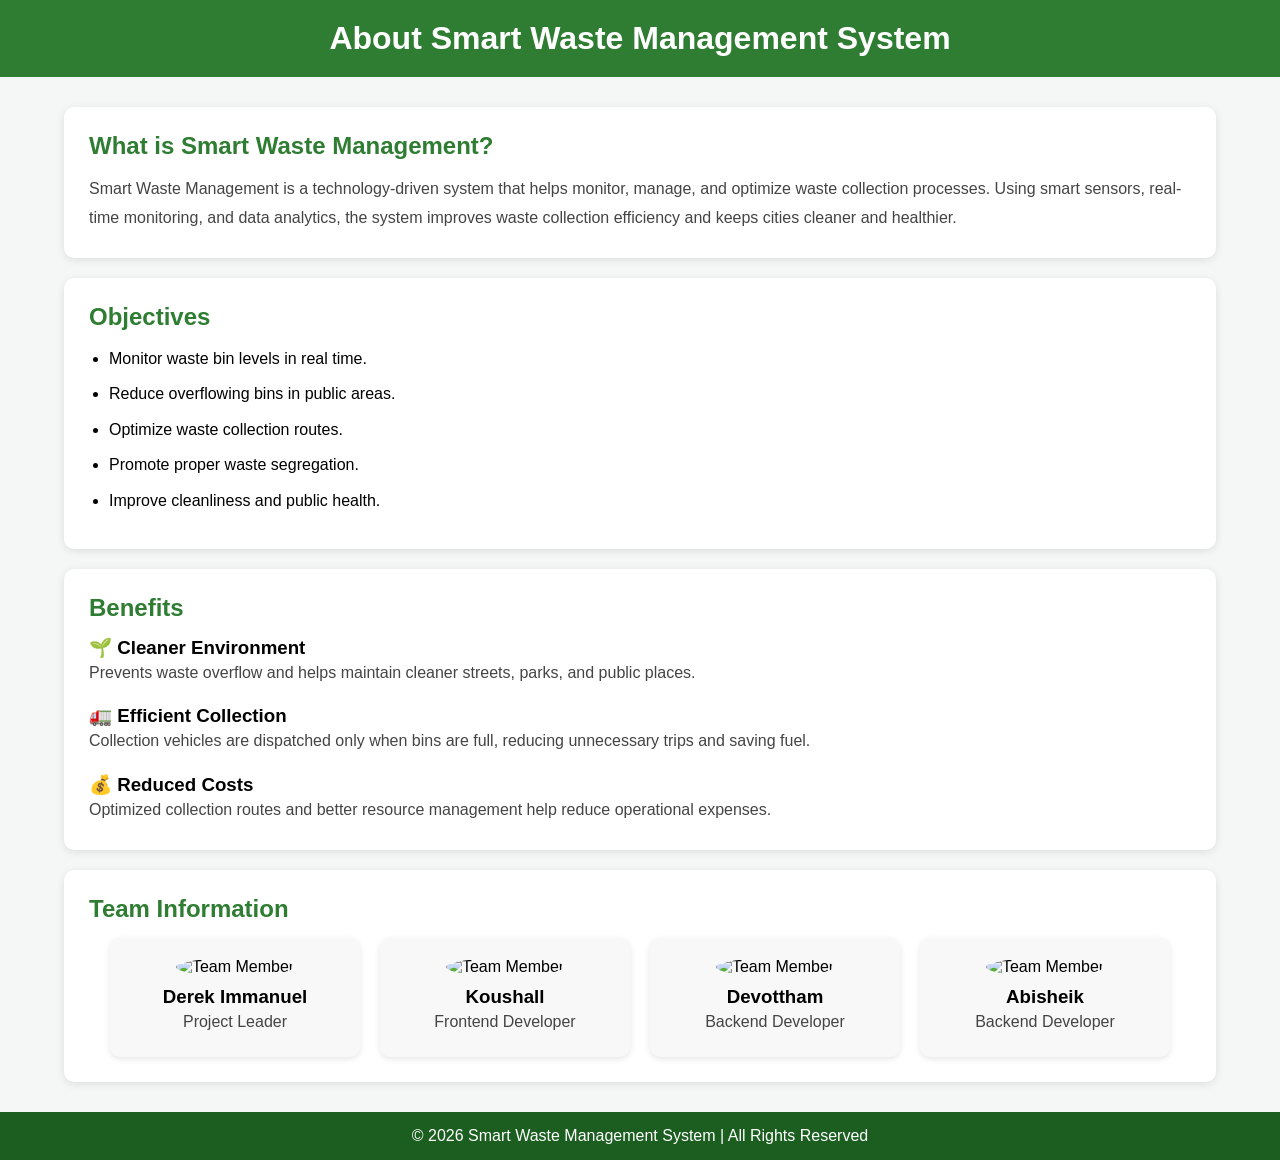
==== about.html @ 10407b41 "Add files via upload" ====
<!DOCTYPE html>
<html lang="en">
<head>
<meta charset="UTF-8">
<meta name="viewport" content="width=device-width, initial-scale=1.0">
<title>About - Smart Waste Management System</title>

<style>
*{
    margin:0;
    padding:0;
    box-sizing:border-box;
    font-family:Arial, sans-serif;
}

body{
    background:#f4f7f6;
}

header{
    background:#2e7d32;
    color:white;
    text-align:center;
    padding:20px;
}

.container{
    width:90%;
    max-width:1200px;
    margin:30px auto;
}

.section{
    background:white;
    padding:25px;
    margin-bottom:20px;
    border-radius:10px;
    box-shadow:0 2px 8px rgba(0,0,0,0.1);
}

h2{
    color:#2e7d32;
    margin-bottom:15px;
}

p{
    line-height:1.8;
    color:#444;
}

.objectives ul,
.benefits ul{
    margin-left:20px;
}

.objectives li,
.benefits li{
    margin-bottom:10px;
    line-height:1.6;
}

.team{
    display:flex;
    justify-content:center;
    gap:20px;
    flex-wrap:wrap;
}

.member{
    width:250px;
    background:#f8f8f8;
    text-align:center;
    padding:20px;
    border-radius:10px;
    box-shadow:0 2px 6px rgba(0,0,0,0.1);
}

.member img{
    width:100px;
    height:100px;
    border-radius:50%;
    margin-bottom:10px;
}

footer{
    background:#1b5e20;
    color:white;
    text-align:center;
    padding:15px;
    margin-top:30px;
}
</style>
</head>

<body>

<header>
    <h1>About Smart Waste Management System</h1>
</header>

<div class="container">

    <!-- What is Smart Waste Management -->
    <div class="section">
        <h2>What is Smart Waste Management?</h2>
        <p>
            Smart Waste Management is a technology-driven system that helps
            monitor, manage, and optimize waste collection processes.
            Using smart sensors, real-time monitoring, and data analytics,
            the system improves waste collection efficiency and keeps
            cities cleaner and healthier.
        </p>
    </div>

    <!-- Objectives -->
    <div class="section objectives">
        <h2>Objectives</h2>
        <ul>
            <li>Monitor waste bin levels in real time.</li>
            <li>Reduce overflowing bins in public areas.</li>
            <li>Optimize waste collection routes.</li>
            <li>Promote proper waste segregation.</li>
            <li>Improve cleanliness and public health.</li>
        </ul>
    </div>

    <!-- Benefits -->
    <div class="section benefits">
        <h2>Benefits</h2>

        <h3>🌱 Cleaner Environment</h3>
        <p>
            Prevents waste overflow and helps maintain cleaner streets,
            parks, and public places.
        </p>

        <br>

        <h3>🚛 Efficient Collection</h3>
        <p>
            Collection vehicles are dispatched only when bins are full,
            reducing unnecessary trips and saving fuel.
        </p>

        <br>

        <h3>💰 Reduced Costs</h3>
        <p>
            Optimized collection routes and better resource management
            help reduce operational expenses.
        </p>
    </div>

    <!-- Team Information -->
    <div class="section">
        <h2>Team Information</h2>

        <div class="team">

            <div class="member">
                <img src="https://via.placeholder.com/100" alt="Team Member">
                <h3>Derek Immanuel</h3>
                <p>Project Leader</p>
            </div>

            <div class="member">
                <img src="https://via.placeholder.com/100" alt="Team Member">
                <h3>Koushall</h3>
                <p>Frontend Developer</p>
            </div>

            <div class="member">
                <img src="https://via.placeholder.com/100" alt="Team Member">
                <h3>Devottham</h3>
                <p>Backend Developer</p>
            </div>
<div class="member">
                <img src="https://via.placeholder.com/100" alt="Team Member">
                <h3>Abisheik</h3>
                <p>Backend Developer</p>
            </div>
        </div>
    </div>

</div>

<footer>
    © 2026 Smart Waste Management System | All Rights Reserved
</footer>

</body>
</html>
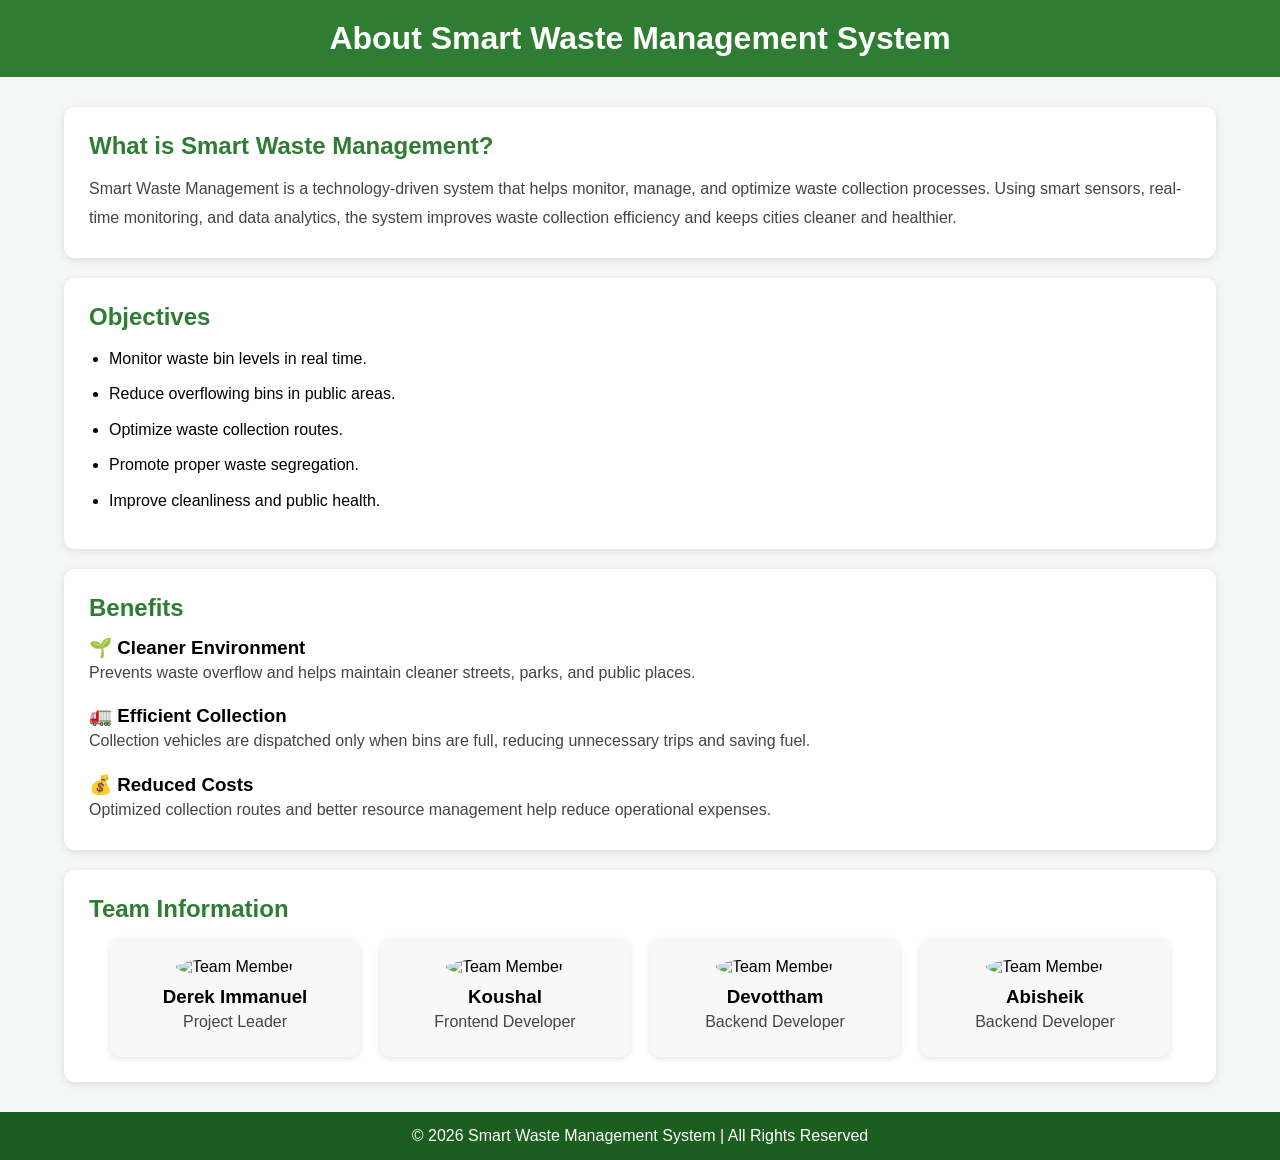
==== commit 156c6e13: "Update about.html" ====
--- a/about.html
+++ b/about.html
@@ -165,7 +165,7 @@
 
             <div class="member">
                 <img src="https://via.placeholder.com/100" alt="Team Member">
-                <h3>Koushall</h3>
+                <h3>Koushal</h3>
                 <p>Frontend Developer</p>
             </div>
 
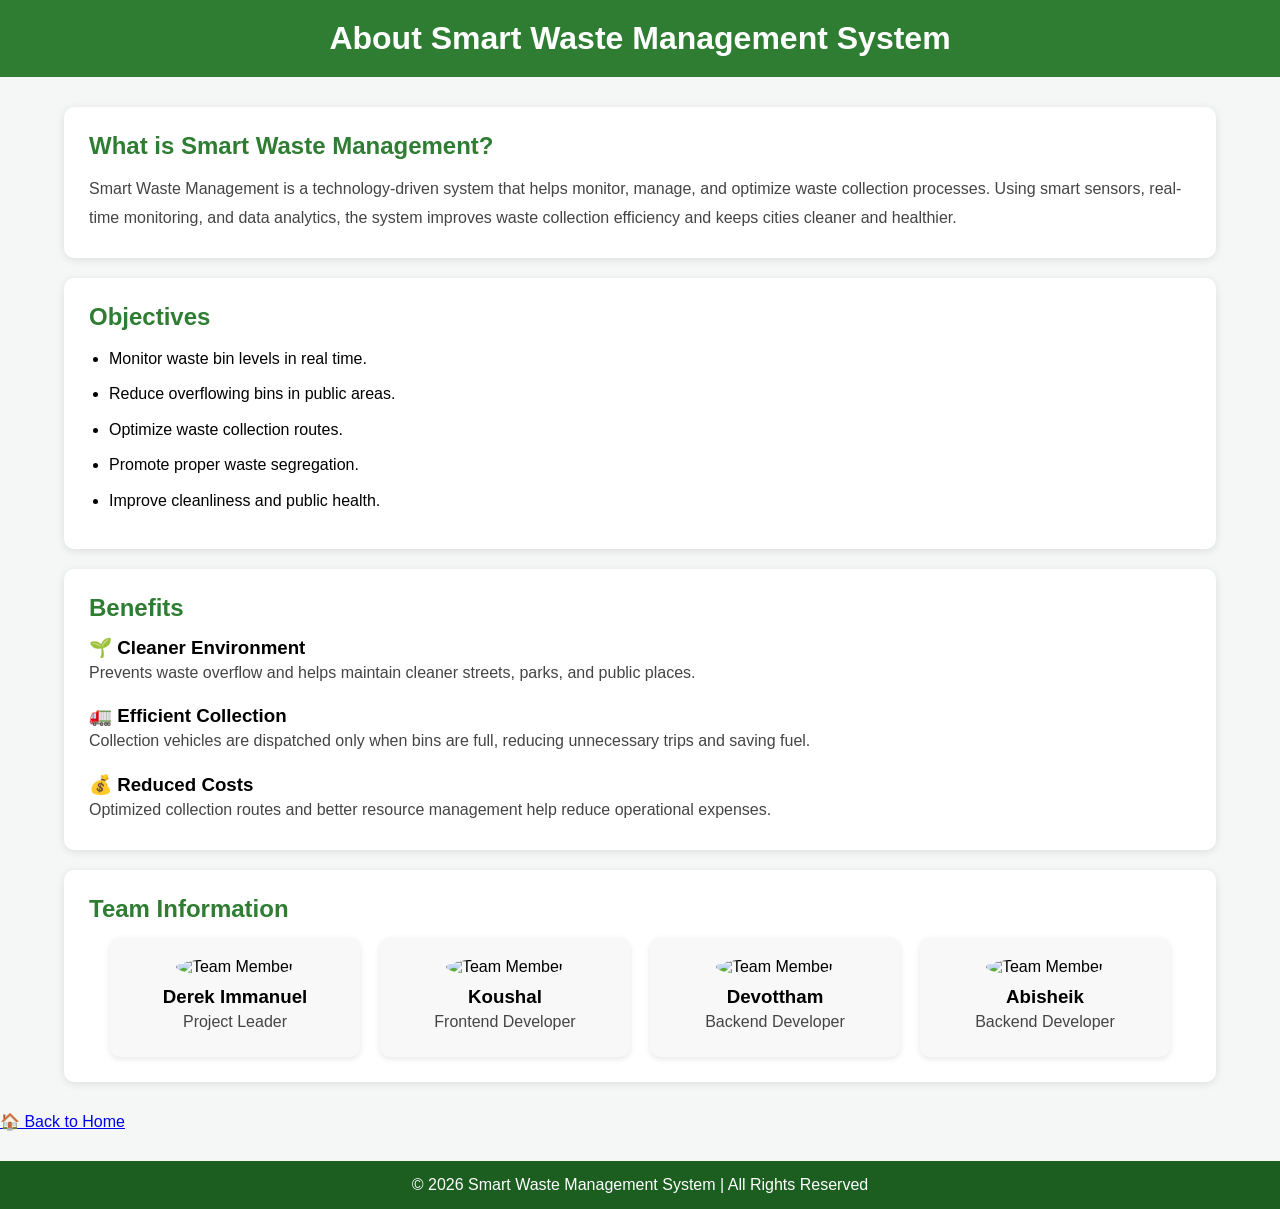
==== commit 17a57077: "Add back home link to about page Added a back home link to the about page." ====
--- a/about.html
+++ b/about.html
@@ -183,7 +183,9 @@
     </div>
 
 </div>
-
+<div class="back-home">
+    <a href="index.html" class="home-btn">🏠 Back to Home</a>
+</div>
 <footer>
     © 2026 Smart Waste Management System | All Rights Reserved
 </footer>
